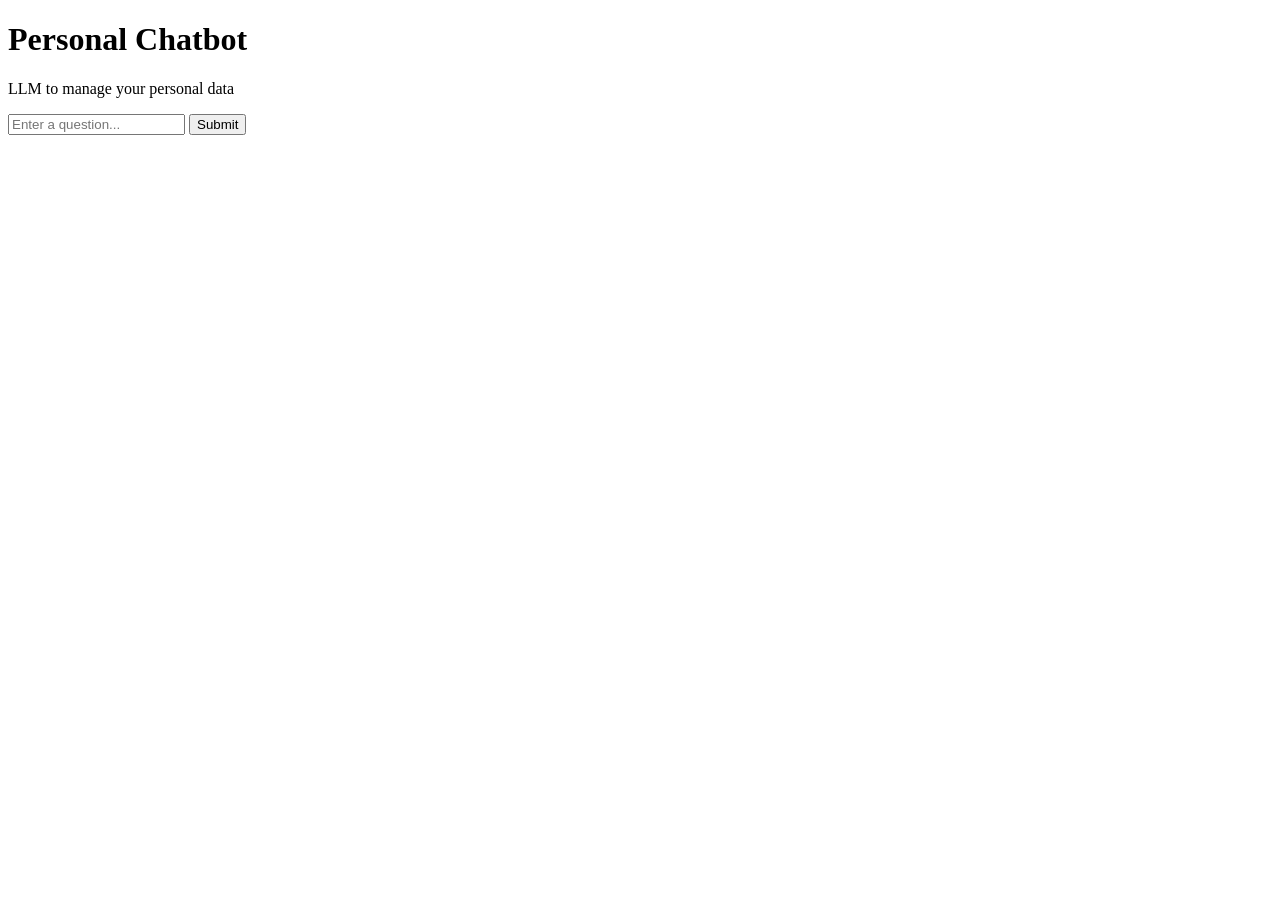
==== src/frontend/index.html @ 8914c17a "Setup base structure" ====
<!DOCTYPE html>
<html lang="en">
<head>
    <meta charset="UTF-8">
    <meta name="viewport" content="width=device-width, initial-scale=1.0">
    <title>Document</title>
</head>
<body>
    <h1>Personal Chatbot</h1>
    <p>LLM to manage your personal data</p>
    <form action="/">
        <input type="text" placeholder="Enter a question...">
        <input type="submit">
    </form>
</body>
</html>
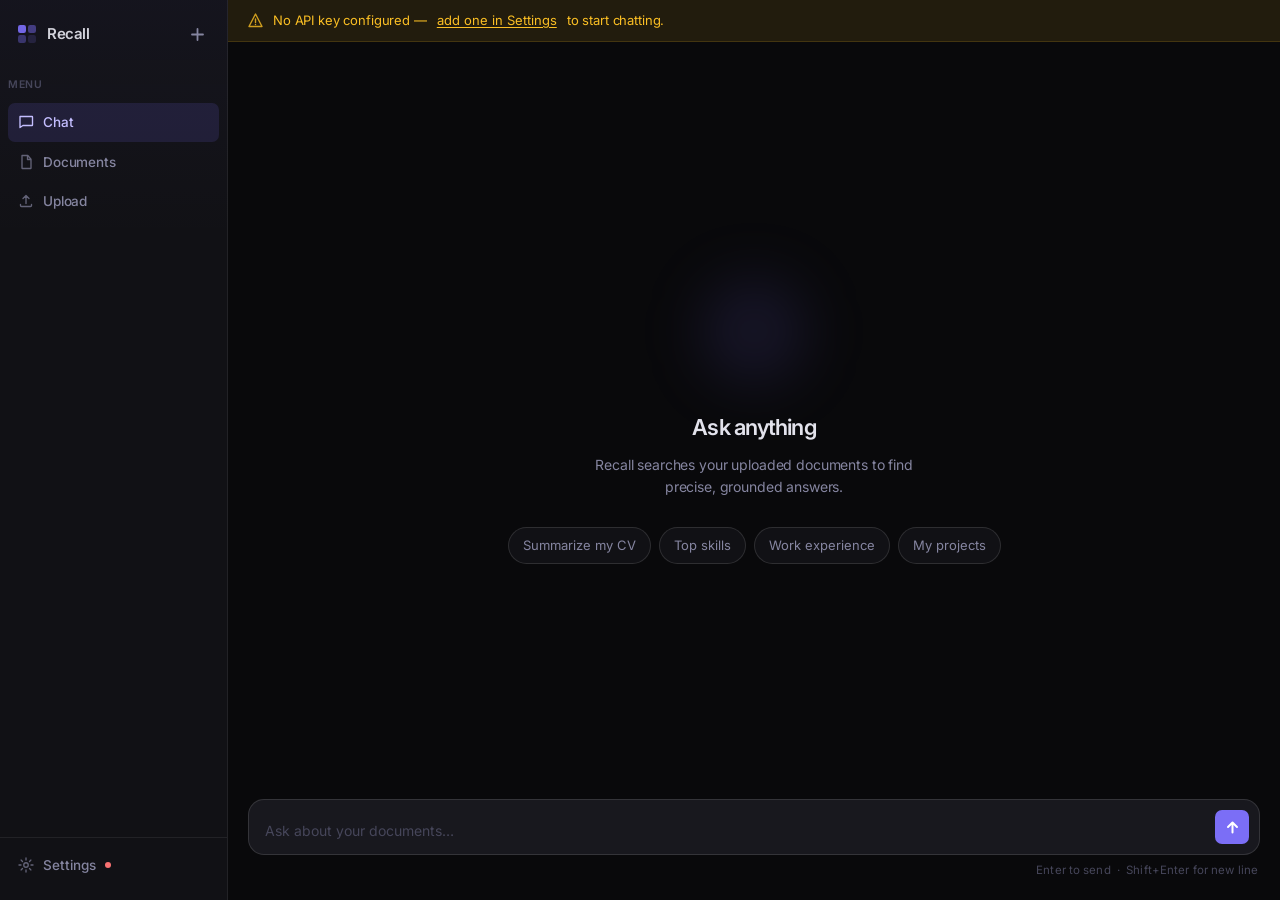
==== commit a52ae81c: "Add Frontend code" ====
--- a/src/frontend/index.html
+++ b/src/frontend/index.html
@@ -1,16 +1,11 @@
 <!DOCTYPE html>
 <html lang="en">
 <head>
-    <meta charset="UTF-8">
-    <meta name="viewport" content="width=device-width, initial-scale=1.0">
-    <title>Document</title>
+  <meta charset="UTF-8">
+  <meta name="viewport" content="width=device-width, initial-scale=1.0">
+  <meta http-equiv="refresh" content="0; url=pages/chat.html">
+  <title>Recall</title>
+  <script>window.location.replace("pages/chat.html")</script>
 </head>
-<body>
-    <h1>Personal Chatbot</h1>
-    <p>LLM to manage your personal data</p>
-    <form action="/">
-        <input type="text" placeholder="Enter a question...">
-        <input type="submit">
-    </form>
-</body>
-</html>+<body></body>
+</html>
